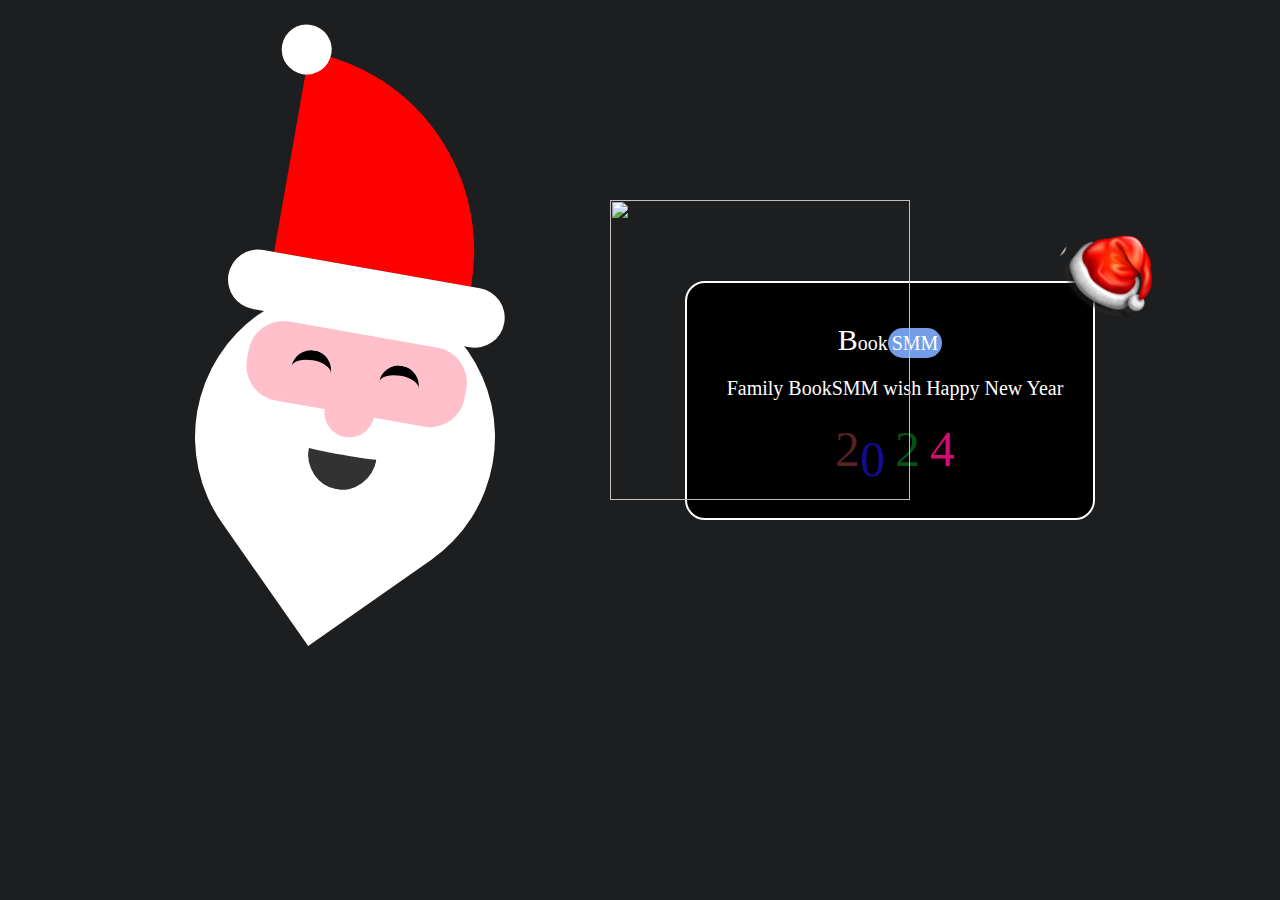
==== index.html @ 23b74c69 "first" ====
<!DOCTYPE html>
<html lang="en">
<head>
    <meta charset="UTF-8">
    <meta name="viewport" content="width=, initial-scale=1.0">
    <link rel="stylesheet" href="./style.css">
    <title>Welcome 2024</title>
    
</head>
<body >
   <div id="snow-div"> 

   </div>
   <div id="snow-div-2">

   </div>
   <div id="snow-div-3">

   </div>
    <div class="start">
        <div class="container">
            <div class="santa"></div>
            <div class="face" ></div>
            <div class="noise" ></div>
            <div class="eye"></div>
            <div class="leye"></div>
            <div class="mouth"></div>
            <div class="hat" >
                <div class="top"></div>
                <div class="bottom"></div>
            </div>
            <div class="circular"></div>
        </div>
        <div class="content">
            <div class="images">
                <img style="width: 300px;height: 300px;" src="./images/rr.png" />
            </div>
            <div class="title">
                Book<span id="smm">SMM</span>
                <p>Family BookSMM wish Happy New Year</p>
                <div id="year">
                    <div>2</div>
                    <div>0</div>
                    <div>2</div>
                    <div>4</div>
                </div>
            </div>
        </div>
    </div>
   <div>
   
   </div>
   <script src="./script.js"></script>
</body>
</html>
---- style.css ----
body{
    
    background-color: #1d1e1f;
    /* height: 100vh; */
    overflow: hidden;
    margin: 0;
    display: flex;
    flex-direction: column;
}
.images{
    position: absolute;

    bottom: 0;
    right: 0;
    /* bottom: 200px; */
    z-index: 100;
}
.start{
    display: flex;
}
.container{
    width:500px;
    height: 800px;
    position: relative;
    animation:move 2s infinite;
    transform: rotate(10deg);
    transition: 0.5s ease-in;


}
@keyframes move {
    50%{
        transform: rotate(-10deg);
    }
    
}
.santa{
    width:300px;
    height: 300px;
    background-color: white;
    border-radius: 0 50% 50% 50%;
    position: absolute;
    top: 270px;
    left:200px;
    transform: rotate(225deg);
  

}

.face{
    width: 221px;
    height: 80px;
    border-radius: 35px;
    background-color: pink;
    position: absolute;
    top: 316px;
    left: 240px;

}
.noise{
    width: 50px;
    height: 50px;
    background-color: pink;
    border-radius: 50%;
    position: absolute;
    top:370px;
    left:325px
}
.eye,.leye{
    width: 40px;
    height: 15px;
    /* background-color: black; */
    border-top: 10px solid black;
    border-radius: 30px 30px 0 0;
    position: absolute;
}
.eye{
    left: 285px;
    top: 340px;
}
.leye{
    left: 374px;
    top: 340px;
}
.mouth{
    width: 69px;
    height: 38px;
    position: absolute;
    top:400px;
    left: 316px;
    border-radius: 0 0 50% 50%;
    border-bottom: 35px solid;
    border-color: black;
    opacity: 0.8;
}
.hat .bottom{
    width: 280px;
    height: 60px;
    border-radius: 50px;
    background-color: white;
    position: absolute;
    top: 250px;
    left: 207px;
}
.hat .top{
    width: 200px;
    height: 203px;
    background-color: red;
    position: absolute;
    left: 248px;
    border-radius: 0 110% 0% 0;
    top: 47px;

}
.circular{
    width:50px;
    height: 50px;
    background-color: white;
    border-radius: 50%;
    position: absolute;
    left: 220px;
    top: 20px;
}

.content{
    width: 500px;
    height: 400px;
    display: flex;
    justify-content: center;
    align-items: center;
    position: relative;
    margin: auto;

}
.images{
    position: absolute;
    top: 0;
    left: -30px;
}
.content::after{
    content: "";
    background-image: url("./images/hat_icon-icons.com_74643.png");
    height: 100px;
    width: 100px;
    z-index: 7;
    position: absolute;
    top:25px;
    right:-5px;
    transform: rotate(35deg) scaleX(-1) translate(-10%,-10%);


}

.title{
    font-family: cursive;
    font-size: 20px;
    color:white;
    padding: 40px 30px;
    backdrop-filter: blur(6px);
    background-color: black;
    border: 2px solid white;
    border-radius: 20px;
    position: relative;
    text-align: center;
 
    
}

.title::first-letter{
    font-size: 30px;
    /* color:black; */
   
}
#smm{
    background-color: #749DE8;
    border-radius: 20px;
    padding: 4px;
}
p{
    font-size: 20px;
    padding-left:10px ;
}
#year{
    display: flex;
    gap: 10px;
    justify-content: center;
}
#year div:nth-child(1){
    font-size: 50px;
    color:rgb(85, 33, 33)!important;
    text-align: center;
}
#year span:nth-child(2){
    font-size: 50px;
    color:rgb(20, 11, 145)!important;
    text-align: center;
}
#year div:nth-child(1){
    font-size: 50px;
    color:rgb(85, 33, 33)!important;
    text-align: center;
    transform: translateX(10px);
    animation: move1 2s infinite;

}
#year div:nth-child(2){
    font-size: 50px;
    color:rgb(20, 11, 145)!important;
    text-align: center;
    transform: translateY(10px);
    animation: move2 2s infinite;
}
#year div:nth-child(3){
    font-size: 50px;
    color:rgb(4, 82, 21)!important;
    text-align: center;
    animation: move1 2s infinite;
}
#year div:nth-child(4){
    font-size: 50px;
    color:rgb(214, 10, 116)!important;
    text-align: center;
    animation: move2 2s infinite;
}
@keyframes move1 {
    50%{
        transform: translateX(-10px);
    }
}
@keyframes move2 {
    50%{
        transform: translateY(-10px);
    }
}
#snow-div{
    position: absolute;
    z-index: 100;
    display: flex;
    left: 0;
    right: 0;
    justify-content: space-between;
    

}
#snow-div-2{
    position: absolute;
    z-index: 100;
    display: flex;
    left: 0;
    right: 0;
    justify-content: space-between;
    
}
#snow-div-3{
    position: absolute;
    z-index: 100;
    display: flex;
    left: 0;
    right: 0;
    justify-content: space-between;
    
}
.snow{
    width:10px;
    height: 10px;
    border-radius: 50%;
    background-color: rgba(255, 255, 255, 0.833);
    border:2px solid rgb(228, 218, 218);
    backdrop-filter: blur(6px);
    animation: fill 10s  infinite;
    opacity: 0;   
}
.snow-2{
    width:5px;
    height: 5px;
    border-radius: 50%;
    background-color: rgba(116, 111, 111, 0.866);
    border:2px solid rgb(228, 218, 218);
    backdrop-filter: blur(6px);
    animation: fill 10s  infinite;
    opacity: 0;   
}
.snow-3{
    width:8px;
    height: 8px;
    border-radius: 50%;
    background-color: rgba(255, 255, 255, 0.833);
    border:2px solid rgb(228, 218, 218);
    backdrop-filter: blur(6px);
    animation: fill 10s  infinite;
    opacity: 0;   
}

@keyframes fill {
    50%{
        transform: translateY(100vh);
        opacity: 1;
    }
    100%{
        transform: translateY(100vh);
        opacity: 0;
    }
}



@media(max-width:1050px){
    .start{
        flex-direction: column;
    }
}
@media (min-width:300px) and (max-width:500px){
    .container{
        height: 500px;
        transform: scale(0.5);
        animation: moveBla 3s infinite;
    }
    .santa{
        width:300px;
        height: 300px;
        position: absolute;
        top: 270px;
        left:60px;
        transform: rotate(225deg);
      
    
    }
    
    .face{
        width: 221px;
        height: 80px;
        top: 316px;
        left: 100px;
    
    }
    .noise{
        width: 50px;
        height: 50px;
        top:370px;
        left:185px
    }
    .eye,.leye{
        width: 40px;
        height: 15px;
        position: absolute;
    }
    .eye{
        left: 145px;
        top: 340px;
    }
    .leye{
        left: 234px;
        top: 340px;
    }
    .mouth{
        width: 69px;
        height: 38px;
        position: absolute;
        top:400px;
        left: 176px;
    }
    .hat .bottom{
        width: 280px;
        height: 60px;
        top: 250px;
        left: 67px;
    }
    .hat .top{
        width: 200px;
        height: 203px;
        left: 108px;
        top: 47px;
    
    }
    .circular{
        width:50px;
        height: 50px;
        left: 80px;
        top: 20px;
    }
}
@media (min-width:500px) and (max-width:600px){
    .container{
        height: 500px;
        transform: scale(0.6);
        animation: moveBla 3s infinite;
    }
    .santa{
        width:300px;
        height: 300px;
        position: absolute;
        top: 270px;
        left:140px;
        transform: rotate(225deg);
      
    
    }
    
    .face{
        width: 221px;
        height: 80px;
        top: 316px;
        left: 180px;
    
    }
    .noise{
        width: 50px;
        height: 50px;
        top:370px;
        left:265px
    }
    .eye,.leye{
        width: 40px;
        height: 15px;
        position: absolute;
    }
    .eye{
        left: 225px;
        top: 340px;
    }
    .leye{
        left: 314px;
        top: 340px;
    }
    .mouth{
        width: 69px;
        height: 38px;
        position: absolute;
        top:400px;
        left: 256px;
    }
    .hat .bottom{
        width: 280px;
        height: 60px;
        top: 250px;
        left: 147px;
    }
    .hat .top{
        width: 200px;
        height: 203px;
        left: 188px;
        top: 47px;
    
    }
    .circular{
        width:50px;
        height: 50px;
        left: 160px;
        top: 20px;
    }
}
@media (min-width:600px) and (max-width:700px){
    .container{
        height: 500px;
        transform: scale(0.6);
        animation: moveBla 3s infinite;
    }
    .santa{
        width:300px;
        height: 300px;
        position: absolute;
        top: 270px;
        left:210px;
        transform: rotate(225deg);
      
    
    }
    
    .face{
        width: 221px;
        height: 80px;
        top: 316px;
        left: 250px;
    
    }
    .noise{
        width: 50px;
        height: 50px;
        top:370px;
        left:335px
    }
    .eye,.leye{
        width: 40px;
        height: 15px;
        position: absolute;
    }
    .eye{
        left: 295px;
        top: 340px;
    }
    .leye{
        left: 404px;
        top: 340px;
    }
    .mouth{
        width: 69px;
        height: 38px;
        position: absolute;
        top:400px;
        left: 326px;
    }
    .hat .bottom{
        width: 280px;
        height: 60px;
        top: 250px;
        left:217px;
    }
    .hat .top{
        width: 200px;
        height: 203px;
        left: 258px;
        top: 47px;
    
    }
    .circular{
        width:50px;
        height: 50px;
        left: 210px;
        top: 20px;
    }
}

@media (min-width:700px) and (max-width:800px) {

    .container{
        height: 500px;
        transform: scale(0.6);
        animation: moveBla 3s infinite;
    }
    .santa{
        width:300px;
        height: 300px;
        position: absolute;
        top: 270px;
        left:210px;
        transform: rotate(225deg);
      
    
    }
    
    .face{
        width: 221px;
        height: 80px;
        top: 316px;
        left: 250px;
    
    }
    .noise{
        width: 50px;
        height: 50px;
        top:370px;
        left:335px
    }
    .eye,.leye{
        width: 40px;
        height: 15px;
        position: absolute;
    }
    .eye{
        left: 295px;
        top: 340px;
    }
    .leye{
        left: 404px;
        top: 340px;
    }
    .mouth{
        width: 69px;
        height: 38px;
        position: absolute;
        top:400px;
        left: 326px;
    }
    .hat .bottom{
        width: 280px;
        height: 60px;
        top: 250px;
        left:217px;
    }
    .hat .top{
        width: 200px;
        height: 203px;
        left: 258px;
        top: 47px;
    
    }
    .circular{
        width:50px;
        height: 50px;
        left: 210px;
        top: 20px;
    }
    

    
}
@media (min-width:801px) and (max-width:960px) {

    .container{
        height: 500px;
        transform: scale(0.6);
        animation: moveBla 3s infinite;
    }
    .santa{
        width:300px;
        height: 300px;
        position: absolute;
        top: 270px;
        left:300px;
        transform: rotate(225deg);
      
    
    }
    
    .face{
        width: 221px;
        height: 80px;
        top: 316px;
        left: 340px;
    
    }
    .noise{
        width: 50px;
        height: 50px;
        top:370px;
        left:425px
    }
    .eye,.leye{
        width: 40px;
        height: 15px;
        position: absolute;
    }
    .eye{
        left: 385px;
        top: 340px;
    }
    .leye{
        left: 494px;
        top: 340px;
    }
    .mouth{
        width: 69px;
        height: 38px;
        position: absolute;
        top:400px;
        left: 416px;
    }
    .hat .bottom{
        width: 280px;
        height: 60px;
        top: 250px;
        left:307px;
    }
    .hat .top{
        width: 200px;
        height: 203px;
        left: 348px;
        top: 47px;
    
    }
    .circular{
        width:50px;
        height: 50px;
        left: 300px;
        top: 20px;
    }
    

    
}
@media (min-width:960px) and (max-width:1050px) {

    .container{
        height: 600px;
        transform: scale(0.8);
        animation: moveBla 3s infinite;
    }
    .santa{
        width:300px;
        height: 300px;
        position: absolute;
        top: 270px;
        left:400px;
        transform: rotate(225deg);
      
    
    }
    
    .face{
        width: 221px;
        height: 80px;
        top: 316px;
        left: 440px;
    
    }
    .noise{
        width: 50px;
        height: 50px;
        top:370px;
        left:525px
    }
    .eye,.leye{
        width: 40px;
        height: 15px;
        position: absolute;
    }
    .eye{
        left: 485px;
        top: 340px;
    }
    .leye{
        left: 594px;
        top: 340px;
    }
    .mouth{
        width: 69px;
        height: 38px;
        position: absolute;
        top:400px;
        left: 516px;
    }
    .hat .bottom{
        width: 280px;
        height: 60px;
        top: 250px;
        left:407px;
    }
    .hat .top{
        width: 200px;
        height: 203px;
        left: 448px;
        top: 47px;
    
    }
    .circular{
        width:50px;
        height: 50px;
        left: 400px;
        top: 20px;
    }
    

    
}
@keyframes moveBla {
    50%{
        transform: scale(0.7); 
    }
    
}
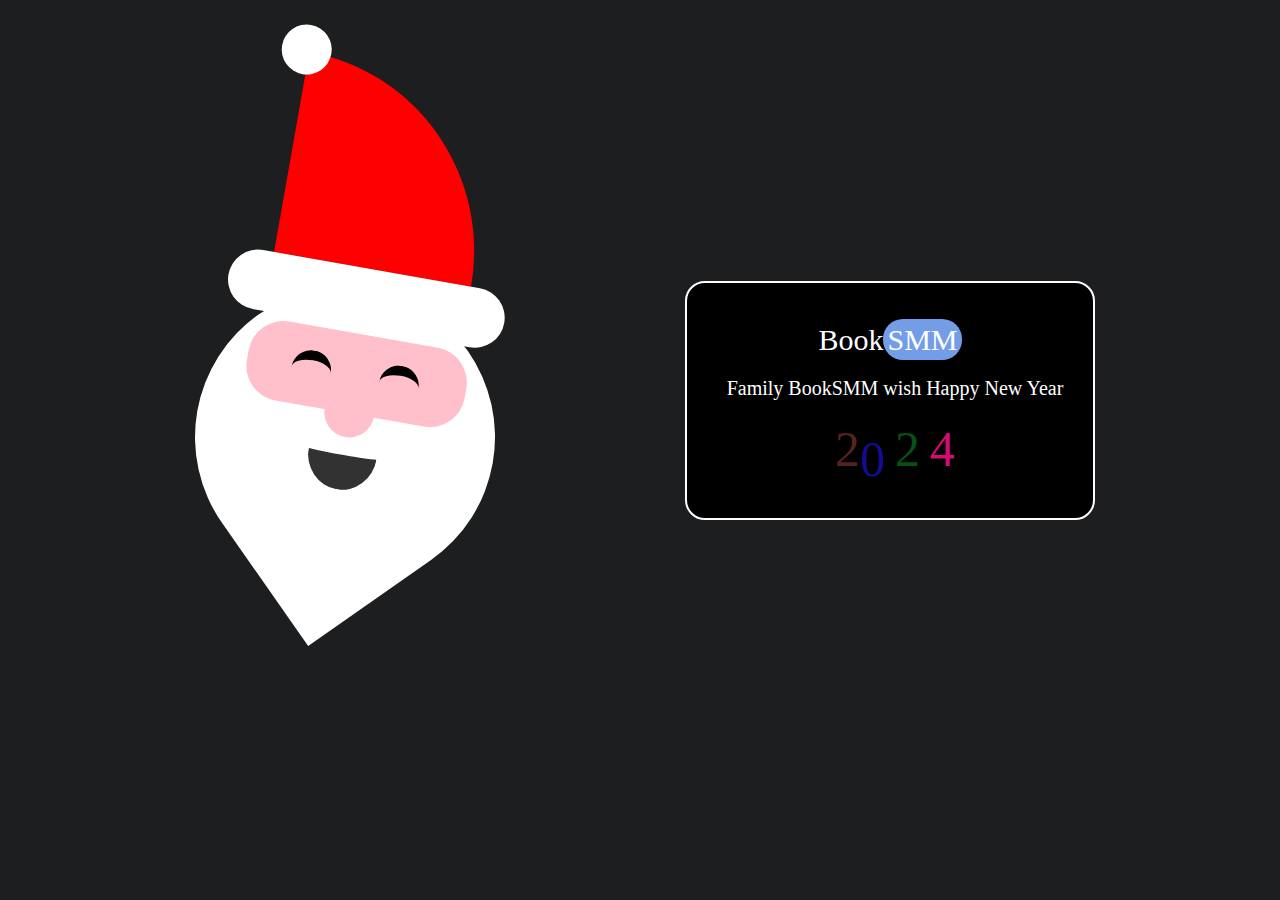
==== commit 4f12a3c1: "without images" ====
--- a/index.html
+++ b/index.html
@@ -33,7 +33,7 @@
         </div>
         <div class="content">
             <div class="images">
-                <img style="width: 300px;height: 300px;" src="./images/rr.png" />
+                <!-- <img style="width: 300px;height: 300px;" src="./images/rr.png" /> -->
             </div>
             <div class="title">
                 Book<span id="smm">SMM</span>
--- a/style.css
+++ b/style.css
@@ -139,7 +139,7 @@
 }
 .content::after{
     content: "";
-    background-image: url("./images/hat_icon-icons.com_74643.png");
+    /* background-image: url("./images/hat_icon-icons.com_74643.png"); */
     height: 100px;
     width: 100px;
     z-index: 7;
@@ -153,7 +153,7 @@
 
 .title{
     font-family: cursive;
-    font-size: 20px;
+    font-size: 30px;
     color:white;
     padding: 40px 30px;
     backdrop-filter: blur(6px);
@@ -744,7 +744,7 @@
 }
 @keyframes moveBla {
     50%{
-        transform: scale(0.7); 
+        transform: scale(0.7);
     }
     
 }